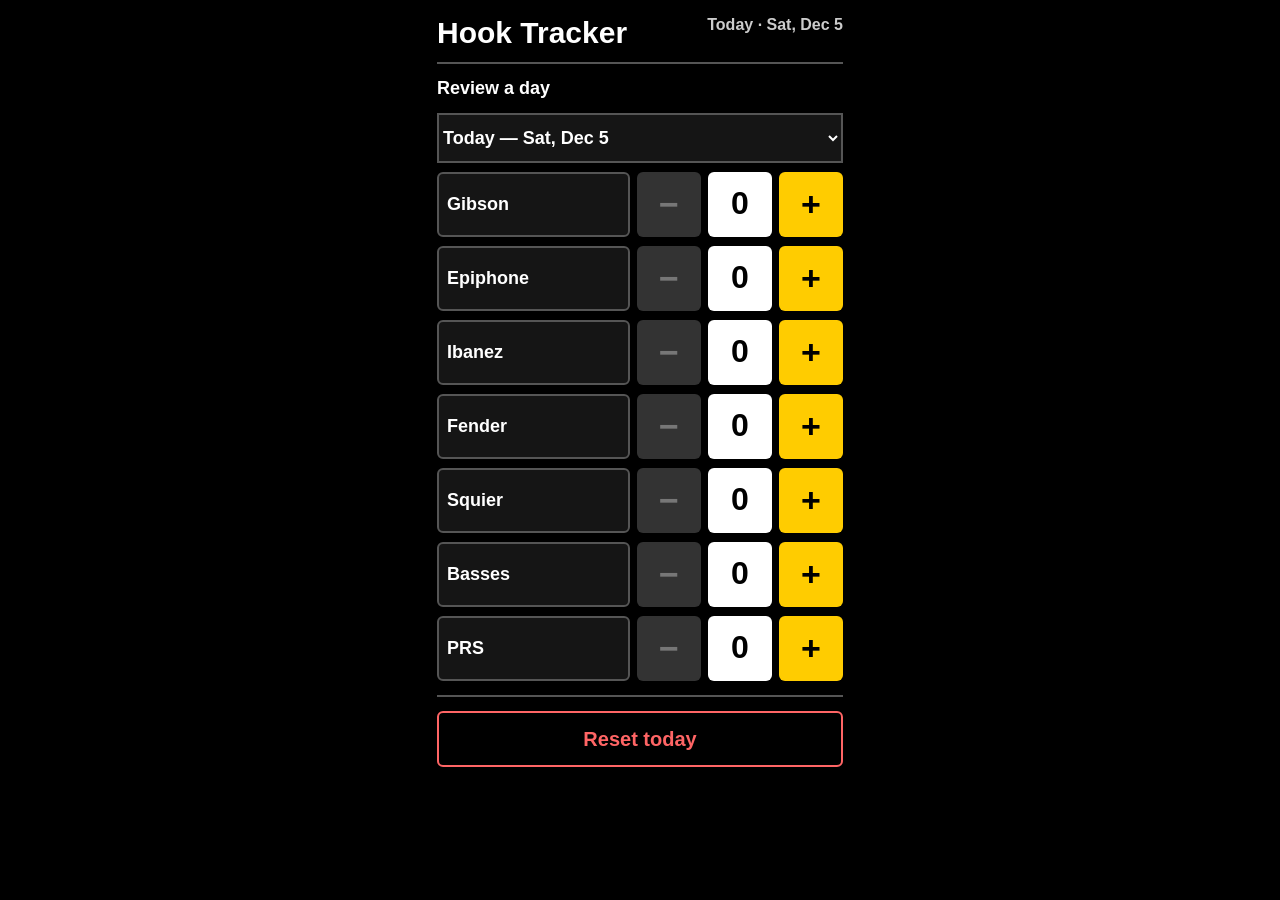
==== hook-tracker/index.html @ c9ff491e "Add Hook Tracker creation" ====
<!doctype html><meta charset="utf-8"><meta name="viewport" content="width=device-width,initial-scale=1"><title>Hook Tracker</title><style>:root{color-scheme:dark}*{box-sizing:border-box}body{margin:0;background:#000;color:#fff;font:700 18px Arial}main{max-width:430px;margin:auto;padding:16px 12px}header{display:flex;justify-content:space-between;border-bottom:2px solid #555;padding-bottom:12px}h1{margin:0;font-size:30px}#d{color:#ccc;text-align:right;font-size:16px}label,select,footer{display:block;width:100%;margin-top:14px}select{height:50px;background:#151515;color:#fff;border:2px solid #555;font:700 18px Arial}.row{display:grid;grid-template-columns:1fr 64px 64px 64px;gap:7px;margin-top:9px}.name,.count,button{min-height:64px;border-radius:6px}.name{background:#151515;border:2px solid #555;padding:20px 8px}.count{background:#fff;color:#000;text-align:center;padding-top:13px;font-size:32px}button{border:0;background:#ffcc00;color:#000;font:800 34px Arial}button:disabled{background:#333;color:#777}footer{border-top:2px solid #555;padding-top:14px}#reset{width:100%;min-height:56px;background:#000;color:#ff6565;border:2px solid #ff6565;font-size:20px}#reset:disabled{color:#777;border-color:#555}@media(max-width:350px){.row{grid-template-columns:1fr 56px 56px 56px}.name{font-size:16px}}</style><main><header><h1>Hook Tracker</h1><div id="d"></div></header><label for="day">Review a day</label><select id="day"></select><section id="rows"></section><footer><button id="reset">Reset today</button></footer></main><script>(()=>{let B=['Gibson','Epiphone','Ibanez','Fender','Squier','Basses','PRS'],P='hook-tracker:',R=rows,D=d,S=day,Z=reset,T=()=>new Date().toLocaleDateString('en-CA'),L=x=>new Date(x+'T12:00:00').toLocaleDateString(undefined,{weekday:'short',month:'short',day:'numeric'}),G=x=>{try{let v=JSON.parse(localStorage.getItem(P+x));return Object.fromEntries(B.map(b=>[b,Number.isSafeInteger(v?.[b])&&v[b]>=0?v[b]:0]))}catch{return Object.fromEntries(B.map(b=>[b,0]))}},W=(x,v)=>localStorage.setItem(P+x,JSON.stringify(v)),F=x=>{let q=[T(),...Object.keys(localStorage).filter(k=>k.startsWith(P)).map(k=>k.slice(P.length)).filter(k=>/^\d{4}-\d\d-\d\d$/.test(k))];S.innerHTML='';[...new Set(q)].sort().reverse().forEach(k=>S.add(new Option(k==T()?'Today — '+L(k):L(k),k)));S.value=x},V=x=>{let e=x==T(),v=G(x);D.textContent=(e?'Today · ':'Review · ')+L(x);R.innerHTML='';B.forEach(b=>{let r=document.createElement('div');r.className='row';let n=document.createElement('div');n.className='name';n.textContent=b;let m=document.createElement('button'),c=document.createElement('div'),p=document.createElement('button');m.textContent='−';p.textContent='+';c.className='count';c.textContent=v[b];m.disabled=!e||!v[b];p.disabled=!e;m.onclick=()=>{v[b]--;W(x,v);V(x)};p.onclick=()=>{v[b]++;W(x,v);V(x)};r.append(n,m,c,p);R.append(r)});Z.disabled=!e;Z.textContent=e?'Reset today':'Prior day — read only'};S.onchange=()=>V(S.value);Z.onclick=()=>{let x=T();W(x,Object.fromEntries(B.map(b=>[b,0])));F(x);V(x)};let x=T();F(x);V(x)})();</script>
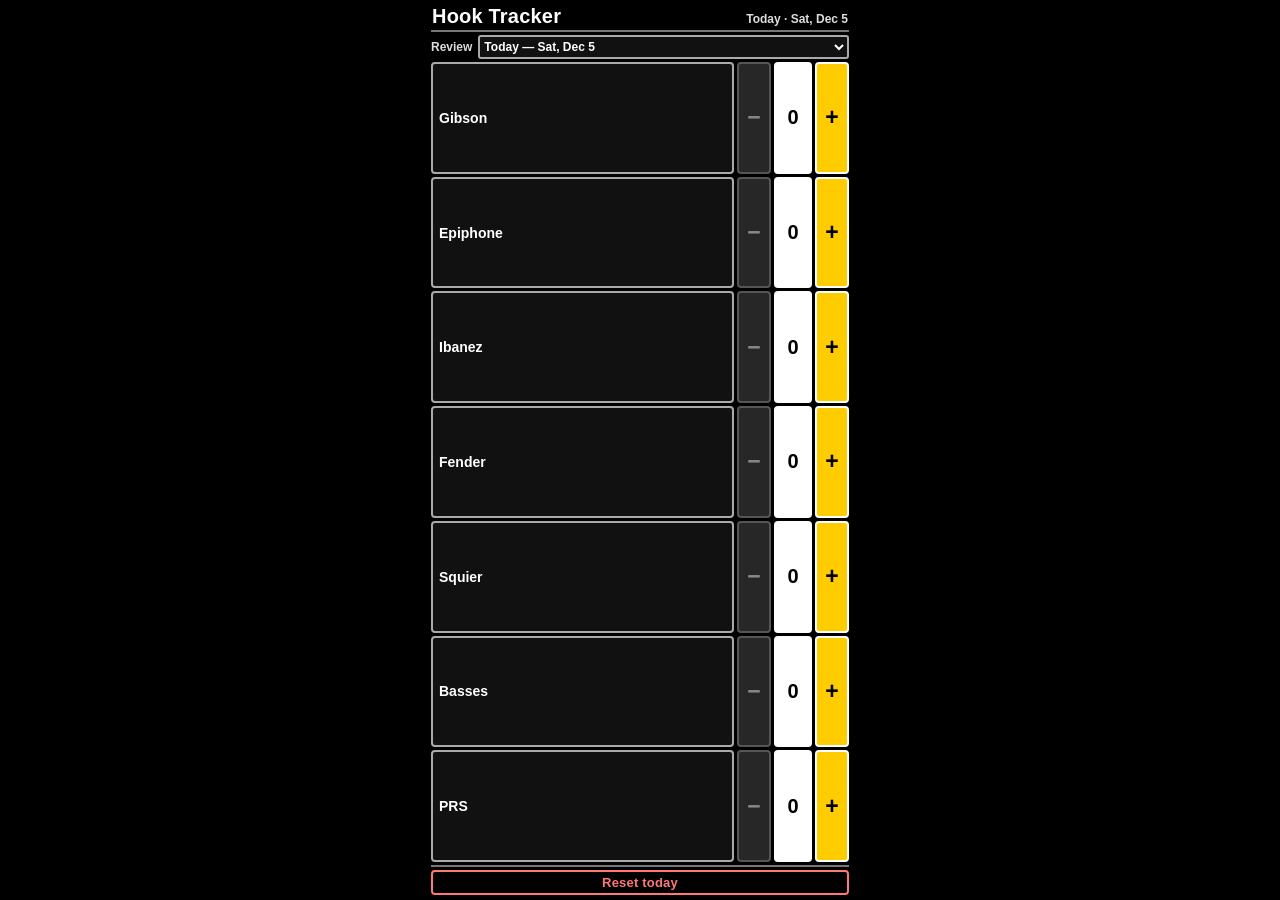
==== commit d9f4c151: "Fit Hook Tracker controls on r1 display" ====
--- a/hook-tracker/index.html
+++ b/hook-tracker/index.html
@@ -1 +1,30 @@
-<!doctype html><meta charset="utf-8"><meta name="viewport" content="width=device-width,initial-scale=1"><title>Hook Tracker</title><style>:root{color-scheme:dark}*{box-sizing:border-box}body{margin:0;background:#000;color:#fff;font:700 18px Arial}main{max-width:430px;margin:auto;padding:16px 12px}header{display:flex;justify-content:space-between;border-bottom:2px solid #555;padding-bottom:12px}h1{margin:0;font-size:30px}#d{color:#ccc;text-align:right;font-size:16px}label,select,footer{display:block;width:100%;margin-top:14px}select{height:50px;background:#151515;color:#fff;border:2px solid #555;font:700 18px Arial}.row{display:grid;grid-template-columns:1fr 64px 64px 64px;gap:7px;margin-top:9px}.name,.count,button{min-height:64px;border-radius:6px}.name{background:#151515;border:2px solid #555;padding:20px 8px}.count{background:#fff;color:#000;text-align:center;padding-top:13px;font-size:32px}button{border:0;background:#ffcc00;color:#000;font:800 34px Arial}button:disabled{background:#333;color:#777}footer{border-top:2px solid #555;padding-top:14px}#reset{width:100%;min-height:56px;background:#000;color:#ff6565;border:2px solid #ff6565;font-size:20px}#reset:disabled{color:#777;border-color:#555}@media(max-width:350px){.row{grid-template-columns:1fr 56px 56px 56px}.name{font-size:16px}}</style><main><header><h1>Hook Tracker</h1><div id="d"></div></header><label for="day">Review a day</label><select id="day"></select><section id="rows"></section><footer><button id="reset">Reset today</button></footer></main><script>(()=>{let B=['Gibson','Epiphone','Ibanez','Fender','Squier','Basses','PRS'],P='hook-tracker:',R=rows,D=d,S=day,Z=reset,T=()=>new Date().toLocaleDateString('en-CA'),L=x=>new Date(x+'T12:00:00').toLocaleDateString(undefined,{weekday:'short',month:'short',day:'numeric'}),G=x=>{try{let v=JSON.parse(localStorage.getItem(P+x));return Object.fromEntries(B.map(b=>[b,Number.isSafeInteger(v?.[b])&&v[b]>=0?v[b]:0]))}catch{return Object.fromEntries(B.map(b=>[b,0]))}},W=(x,v)=>localStorage.setItem(P+x,JSON.stringify(v)),F=x=>{let q=[T(),...Object.keys(localStorage).filter(k=>k.startsWith(P)).map(k=>k.slice(P.length)).filter(k=>/^\d{4}-\d\d-\d\d$/.test(k))];S.innerHTML='';[...new Set(q)].sort().reverse().forEach(k=>S.add(new Option(k==T()?'Today — '+L(k):L(k),k)));S.value=x},V=x=>{let e=x==T(),v=G(x);D.textContent=(e?'Today · ':'Review · ')+L(x);R.innerHTML='';B.forEach(b=>{let r=document.createElement('div');r.className='row';let n=document.createElement('div');n.className='name';n.textContent=b;let m=document.createElement('button'),c=document.createElement('div'),p=document.createElement('button');m.textContent='−';p.textContent='+';c.className='count';c.textContent=v[b];m.disabled=!e||!v[b];p.disabled=!e;m.onclick=()=>{v[b]--;W(x,v);V(x)};p.onclick=()=>{v[b]++;W(x,v);V(x)};r.append(n,m,c,p);R.append(r)});Z.disabled=!e;Z.textContent=e?'Reset today':'Prior day — read only'};S.onchange=()=>V(S.value);Z.onclick=()=>{let x=T();W(x,Object.fromEntries(B.map(b=>[b,0])));F(x);V(x)};let x=T();F(x);V(x)})();</script>+<!doctype html>
+<html lang="en">
+<meta charset="utf-8">
+<meta name="viewport" content="width=device-width,initial-scale=1,viewport-fit=cover">
+<title>Hook Tracker</title>
+<style>
+:root{color-scheme:dark}*{box-sizing:border-box}html,body{width:100%;height:100%;margin:0;overflow:hidden;background:#000;color:#fff;font-family:Arial,sans-serif;font-weight:700}main{height:100dvh;max-width:430px;margin:auto;padding:5px 6px;display:grid;grid-template-rows:auto auto 1fr auto;gap:3px}header{display:flex;align-items:baseline;justify-content:space-between;border-bottom:2px solid #777;padding:0 1px 3px}h1{margin:0;font-size:20px;line-height:22px;letter-spacing:.2px}#d{color:#ddd;font-size:12px;line-height:16px;text-align:right;white-space:nowrap}label{display:flex;align-items:center;gap:6px;color:#ddd;font-size:12px;line-height:22px}select{flex:1;min-width:0;height:24px;border:2px solid #aaa;border-radius:3px;background:#111;color:#fff;font:700 12px Arial}.rows{min-height:0;display:grid;grid-template-rows:repeat(7,minmax(0,1fr));gap:3px}.row{display:grid;grid-template-columns:minmax(0,1fr) 34px 38px 34px;gap:3px;min-height:0}.name,.count,button{border-radius:4px;min-height:0}.name{display:flex;align-items:center;background:#111;border:2px solid #aaa;padding:0 6px;font-size:14px;overflow:hidden;white-space:nowrap}.count{display:flex;align-items:center;justify-content:center;background:#fff;color:#000;font-size:20px;font-variant-numeric:tabular-nums}button{border:2px solid #fff;background:#ffcc00;color:#000;font:900 23px Arial;line-height:1;touch-action:manipulation}button:focus-visible,select:focus-visible{outline:3px solid #00e5ff;outline-offset:1px}button:disabled{background:#272727;border-color:#555;color:#888}footer{border-top:2px solid #777;padding-top:3px}#reset{width:100%;height:25px;background:#000;color:#ff7777;border-color:#ff7777;font-size:13px;letter-spacing:.2px}#reset:disabled{color:#888;border-color:#555}@media(max-width:220px){.row{grid-template-columns:minmax(0,1fr) 30px 34px 30px}.name{font-size:12px}}
+</style>
+<main>
+  <header><h1>Hook Tracker</h1><div id="d"></div></header>
+  <label for="day">Review <select id="day" aria-label="Review a day"></select></label>
+  <section id="rows" class="rows" aria-label="Hook counts"></section>
+  <footer><button id="reset">Reset today</button></footer>
+</main>
+<script>
+(()=>{
+  const B=['Gibson','Epiphone','Ibanez','Fender','Squier','Basses','PRS'];
+  const P='hook-tracker:', R=document.getElementById('rows'), D=document.getElementById('d'), S=document.getElementById('day'), Z=document.getElementById('reset');
+  const T=()=>new Date().toLocaleDateString('en-CA');
+  const L=x=>new Date(x+'T12:00:00').toLocaleDateString(undefined,{weekday:'short',month:'short',day:'numeric'});
+  const G=x=>{try{const v=JSON.parse(localStorage.getItem(P+x));return Object.fromEntries(B.map(b=>[b,Number.isSafeInteger(v?.[b])&&v[b]>=0?v[b]:0]));}catch{return Object.fromEntries(B.map(b=>[b,0]));}};
+  const W=(x,v)=>localStorage.setItem(P+x,JSON.stringify(v));
+  const F=x=>{const q=[T(),...Object.keys(localStorage).filter(k=>k.startsWith(P)).map(k=>k.slice(P.length)).filter(k=>/^\d{4}-\d\d-\d\d$/.test(k))];S.innerHTML='';[...new Set(q)].sort().reverse().forEach(k=>S.add(new Option(k===T()?'Today — '+L(k):L(k),k)));S.value=x;};
+  const V=x=>{const e=x===T(),v=G(x);D.textContent=(e?'Today':'Review')+' · '+L(x);R.innerHTML='';B.forEach(b=>{const r=document.createElement('div'),n=document.createElement('div'),m=document.createElement('button'),c=document.createElement('div'),p=document.createElement('button');r.className='row';n.className='name';n.textContent=b;m.textContent='−';m.setAttribute('aria-label','Subtract one '+b);p.textContent='+';p.setAttribute('aria-label','Add one '+b);c.className='count';c.textContent=v[b];c.setAttribute('aria-label',b+' count '+v[b]);m.disabled=!e||v[b]===0;p.disabled=!e;m.onclick=()=>{v[b]--;W(x,v);V(x);};p.onclick=()=>{v[b]++;W(x,v);V(x);};r.append(n,m,c,p);R.append(r);});Z.disabled=!e;Z.textContent=e?'Reset today':'Prior day — read only';};
+  S.onchange=()=>V(S.value);
+  Z.onclick=()=>{const x=T();W(x,Object.fromEntries(B.map(b=>[b,0])));F(x);V(x);};
+  const x=T();F(x);V(x);
+})();
+</script>
+</html>
